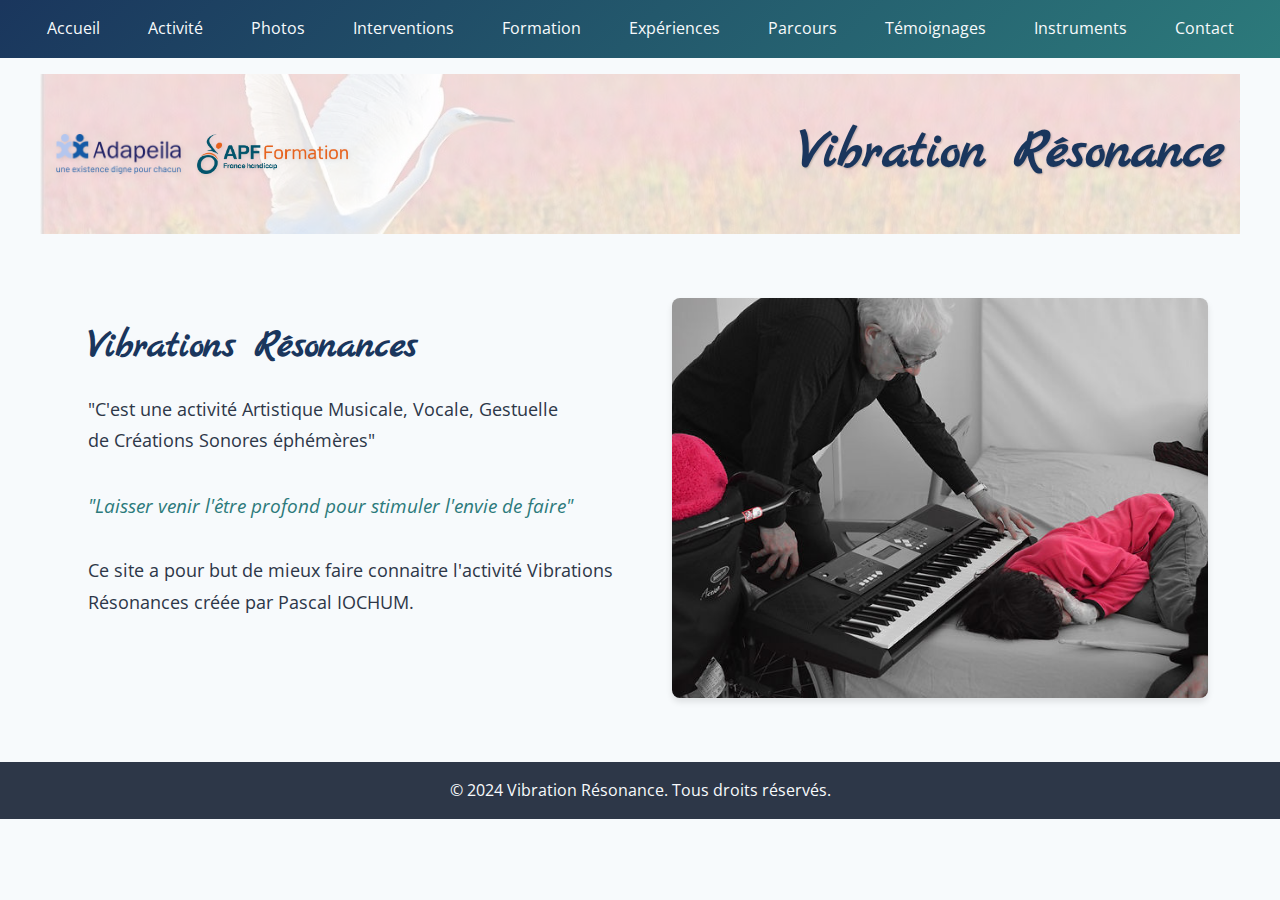
==== index.html @ 5643af01 "Déploiement initial du site" ====
<!DOCTYPE html>
<html lang="fr">
<head>
    <meta charset="UTF-8">
    <meta name="viewport" content="width=device-width, initial-scale=1.0">
    <meta name="description" content="Découvrez l'univers des vibrations et résonances sonores">
    <title>Vibration Résonance - Accueil</title>
    <link rel="stylesheet" href="css/style.css">
    <link rel="preconnect" href="https://fonts.googleapis.com">
    <link rel="preconnect" href="https://fonts.gstatic.com" crossorigin>
    <link href="https://fonts.googleapis.com/css2?family=Montserrat:wght@400;600;700&family=Open+Sans:wght@400;600&family=Marck+Script&display=swap" rel="stylesheet">
</head>
<body>
    <header>
        <nav>
            <ul>
                <li><a href="index.html">Accueil</a></li>
                <li><a href="pages/activite.html">Activité</a></li>
                <li><a href="pages/photos.html">Photos</a></li>
                <li><a href="pages/interventions.html">Interventions</a></li>
                <li><a href="pages/formation.html">Formation</a></li>
                <li><a href="pages/experiences.html">Expériences</a></li>
                <li><a href="pages/parcours.html">Parcours</a></li>
                <li><a href="pages/temoignages.html">Témoignages</a></li>
                <li><a href="pages/instruments.html">Instruments</a></li>
                <li><a href="pages/contact.html">Contact</a></li>
            </ul>
        </nav>
        <div class="logo-container">
            <div class="logo-left">
                <img src="images/logos/adapeila.png" alt="Logo Adapeila">
                <img src="images/logos/apf.png" alt="Logo APF">
            </div>
            <h1 class="main-title">Vibration Résonance</h1>
        </div>
    </header>
    <main>
        <section class="intro-section">
            <div class="intro-text">
                <h2>Vibrations Résonances</h2>
                <p>"C'est une activité Artistique Musicale, Vocale, Gestuelle<br>
                de Créations Sonores éphémères"</p>
                <p class="quote">"Laisser venir l'être profond pour stimuler l'envie de faire"</p>
                <p>Ce site a pour but de mieux faire connaitre l'activité Vibrations Résonances créée par Pascal IOCHUM.</p>
            </div>
            <div class="slideshow" id="residentsSlideshow">
                <!-- Les images seront injectées dynamiquement par JavaScript -->
            </div>
        </section>
    </main>
    <footer>
        <p>&copy; 2024 Vibration Résonance. Tous droits réservés.</p>
    </footer>
    <script src="js/main.js"></script>
</body>
</html>
---- css/style.css ----
:root {
    /* Palette de couleurs */
    --primary-blue: #1a365d;
    --primary-turquoise: #2c7a7b;
    --secondary-purple: #553c9a;
    --secondary-magenta: #b83280;
    --neutral-dark: #2d3748;
    --neutral-light: #f7fafc;
    
    /* Espacements */
    --spacing-sm: 0.5rem;
    --spacing-md: 1rem;
    --spacing-lg: 2rem;
}

/* Importation des polices */
@import url('https://fonts.googleapis.com/css2?family=Montserrat:wght@400;600;700&family=Open+Sans:wght@400;600&display=swap');

/* Reset et base */
* {
    margin: 0;
    padding: 0;
    box-sizing: border-box;
}

body {
    font-family: 'Open Sans', sans-serif;
    line-height: 1.6;
    color: var(--neutral-dark);
    background-color: var(--neutral-light);
}

/* Typographie */
h1, h2, h3, h4, h5, h6 {
    font-family: 'Montserrat', sans-serif;
    font-weight: 700;
    color: var(--primary-blue);
}

/* Titre principal */
.main-title {
    position: relative;
    z-index: 2;
    font-family: "Marck Script", cursive;
    font-size: 3.5rem;
    color: var(--primary-blue);
    margin: 0;
    line-height: 1.2;
    text-shadow: 1px 1px 2px rgba(0, 0, 0, 0.2);
}

/* Header et logos */
header {
    background: var(--neutral-light);
}

.logo-container {
    display: flex;
    align-items: center;
    max-width: 1200px;
    width: 100%;
    height: 160px;
    margin: 0 auto;
    padding: var(--spacing-md);
    justify-content: space-between;
    background: url('../images/grue.jpeg') center/cover no-repeat;
    position: relative;
}

.logo-container::before {
    content: '';
    position: absolute;
    top: 0;
    left: 0;
    right: 0;
    bottom: 0;
    background: rgba(255, 255, 255, 0.8);
    z-index: 1;
}

.logo-left {
    position: relative;
    z-index: 2;
    display: flex;
    gap: var(--spacing-md);
}

.logo-container img {
    height: 40px;
    width: auto;
    filter: drop-shadow(1px 1px 2px rgba(0, 0, 0, 0.1));
}

/* Navigation */
nav {
    background: linear-gradient(135deg, var(--primary-blue), var(--primary-turquoise));
    padding: var(--spacing-md);
    margin-bottom: var(--spacing-md);
}

nav .nav-content {
    display: flex;
    align-items: center;
    max-width: 1200px;
    margin: 0 auto;
    gap: var(--spacing-lg);
}

nav ul {
    list-style: none;
    display: flex;
    flex-wrap: wrap;
    justify-content: center;
    gap: var(--spacing-md);
    margin-left: auto;
}

nav ul li a {
    color: var(--neutral-light);
    text-decoration: none;
    padding: var(--spacing-sm) var(--spacing-md);
    border-radius: 4px;
    transition: all 0.3s ease;
}

nav ul li a:hover {
    background-color: rgba(255, 255, 255, 0.1);
    transform: translateY(-2px);
}

/* Layout principal */
main {
    max-width: 1200px;
    margin: 0 auto;
    padding: var(--spacing-lg);
}

/* Animation de base pour les éléments interactifs */
.animate-element {
    transition: all 0.3s ease;
}

/* Footer */
footer {
    text-align: center;
    padding: var(--spacing-md);
    background: var(--neutral-dark);
    color: var(--neutral-light);
}

/* Section Introduction */
.intro-section {
    display: flex;
    gap: var(--spacing-lg);
    margin: var(--spacing-lg) 0;
}

.intro-text {
    flex: 1;
    padding: var(--spacing-md);
}

.intro-text h2 {
    font-family: "Marck Script", cursive;
    font-size: 2.5rem;
    color: var(--primary-blue);
    margin-bottom: var(--spacing-md);
}

.intro-text p {
    margin-bottom: var(--spacing-md);
    line-height: 1.8;
    font-size: 1.1rem;
}

.intro-text .quote {
    font-style: italic;
    color: var(--primary-turquoise);
    font-size: 1.2rem;
    margin: var(--spacing-lg) 0;
}

.slideshow {
    flex: 1;
    position: relative;
    height: 400px;
    overflow: hidden;
    border-radius: 8px;
    box-shadow: 0 4px 6px rgba(0, 0, 0, 0.1);
}

.slideshow img {
    position: absolute;
    width: 100%;
    height: 100%;
    object-fit: cover;
    opacity: 0;
    transition: opacity 0.5s ease-in-out;
}

.slideshow img.active {
    opacity: 1;
}

/* Media queries pour responsive */
@media (max-width: 768px) {
    nav ul {
        flex-direction: column;
        align-items: center;
    }
    
    nav ul li {
        width: 100%;
        text-align: center;
    }
    
    nav .nav-content {
        flex-direction: column;
        align-items: center;
    }
    
    .logo-container {
        margin-bottom: var(--spacing-md);
    }

    .intro-section {
        flex-direction: column;
    }
    
    .slideshow {
        height: 300px;
    }
}
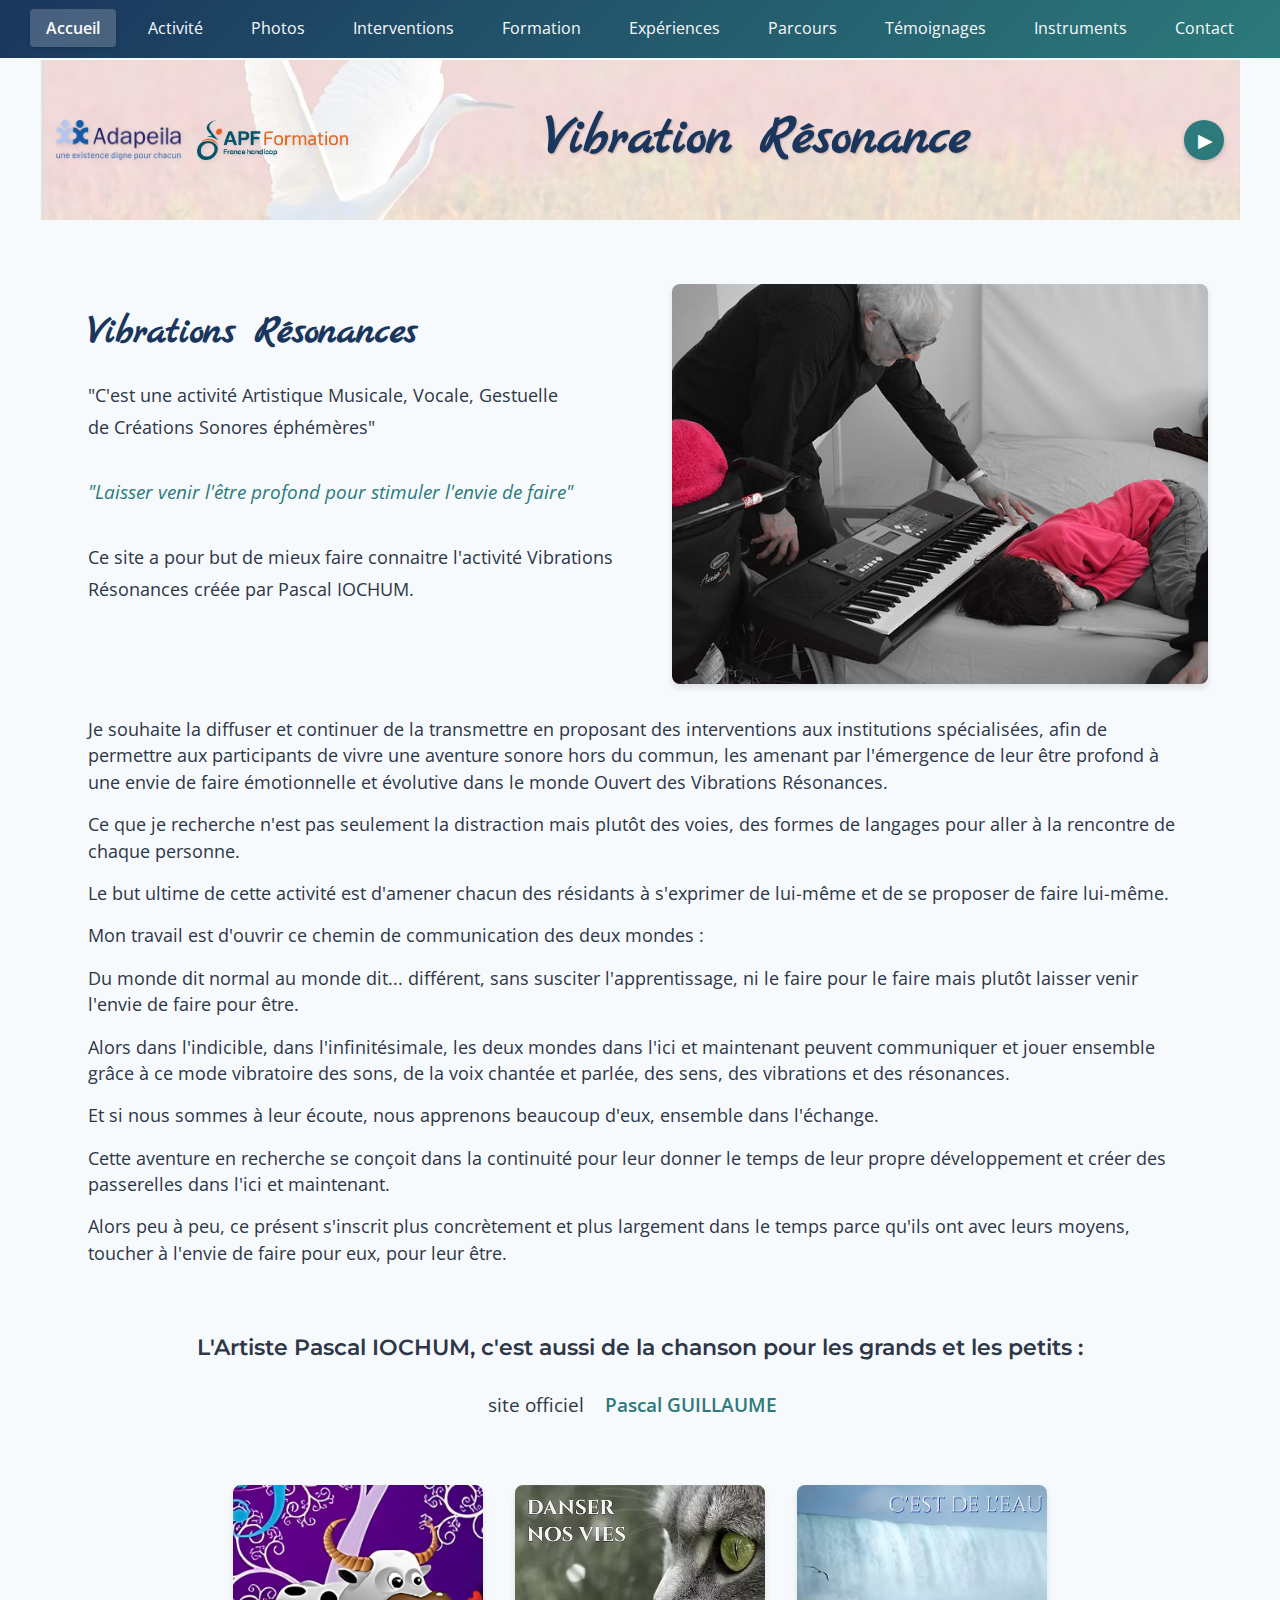
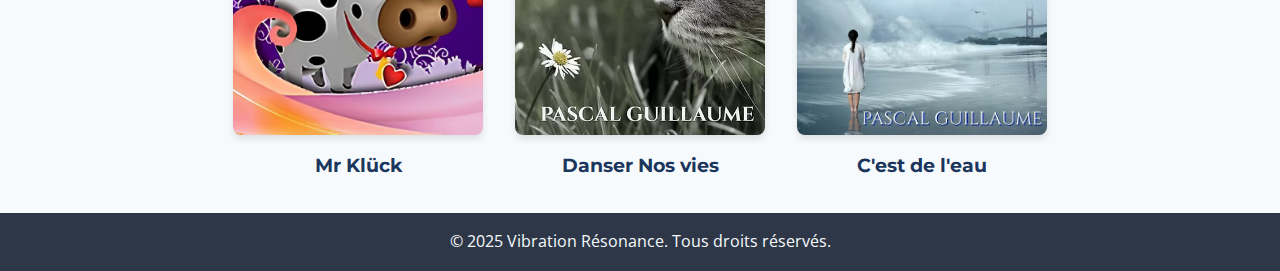
==== commit 6db2fba4: "Mise à jour du style, du script et ajout d'images" ====
--- a/index.html
+++ b/index.html
@@ -9,12 +9,18 @@
     <link rel="preconnect" href="https://fonts.googleapis.com">
     <link rel="preconnect" href="https://fonts.gstatic.com" crossorigin>
     <link href="https://fonts.googleapis.com/css2?family=Montserrat:wght@400;600;700&family=Open+Sans:wght@400;600&family=Marck+Script&display=swap" rel="stylesheet">
+    <audio id="homeAudio" src="audio/home.mp3" preload="auto"></audio>
 </head>
 <body>
     <header>
         <nav>
-            <ul>
-                <li><a href="index.html">Accueil</a></li>
+            <button class="burger-menu" aria-label="Menu">
+                <span class="burger-line"></span>
+                <span class="burger-line"></span>
+                <span class="burger-line"></span>
+            </button>
+            <ul class="nav-menu">
+                <li><a href="index.html" class="active">Accueil</a></li>
                 <li><a href="pages/activite.html">Activité</a></li>
                 <li><a href="pages/photos.html">Photos</a></li>
                 <li><a href="pages/interventions.html">Interventions</a></li>
@@ -32,6 +38,7 @@
                 <img src="images/logos/apf.png" alt="Logo APF">
             </div>
             <h1 class="main-title">Vibration Résonance</h1>
+            <button class="audio-control" id="playButton" aria-label="Jouer la musique"></button>
         </div>
     </header>
     <main>
@@ -47,9 +54,55 @@
                 <!-- Les images seront injectées dynamiquement par JavaScript -->
             </div>
         </section>
+        <section class="presentation-section">
+            <div class="text-block">
+                <p>Je souhaite la diffuser et continuer de la transmettre en proposant des interventions aux institutions spécialisées, afin de permettre aux participants de vivre une aventure sonore hors du commun, les amenant par l'émergence de leur être profond à une envie de faire émotionnelle et évolutive dans le monde Ouvert des Vibrations Résonances.</p>
+                <p>Ce que je recherche n'est pas seulement la distraction mais plutôt des voies, des formes de langages pour aller à la rencontre de chaque personne.</p>
+
+                <p>Le but ultime de cette activité est d'amener chacun des résidants à s'exprimer de lui-même et de se proposer de faire lui-même.</p>
+
+                <p>Mon travail est d'ouvrir ce chemin de communication des deux mondes :</p>
+
+                <p>Du monde dit normal au monde dit... différent, sans susciter l'apprentissage, ni le faire pour le faire mais plutôt laisser venir l'envie de faire pour être.</p>
+
+                <p>Alors dans l'indicible, dans l'infinitésimale, les deux mondes dans l'ici et maintenant peuvent communiquer et jouer ensemble grâce à ce mode vibratoire des sons, de la voix chantée et parlée, des sens, des vibrations et des résonances.</p>
+
+                <p>Et si nous sommes à leur écoute, nous apprenons beaucoup d'eux, ensemble dans l'échange.</p>
+
+                <p>Cette aventure en recherche se conçoit dans la continuité pour leur donner le temps de leur propre développement et créer des passerelles dans l'ici et maintenant.</p>
+
+                <p>Alors peu à peu, ce présent s'inscrit plus concrètement et plus largement dans le temps parce qu'ils ont avec leurs moyens, toucher à l'envie de faire pour eux, pour leur être.</p>
+            </div>
+        </section>
+        <section class="artist-section">
+            <h2>L'Artiste Pascal IOCHUM, c'est aussi de la chanson pour les grands et les petits :</h2>
+            <p class="site-link">site officiel <a href="https://www.pascal-guillaume.com/" target="_blank" rel="noopener noreferrer">Pascal GUILLAUME</a></p>
+        </section>
+        <section class="albums-section">
+            <div class="album-grid">
+                <div class="album-item">
+                    <a href="https://www.pascal-guillaume.com/mes-histoires" target="_blank" rel="noopener noreferrer">
+                        <img src="images/pochettes/vache.jpeg" alt="Album Mr Klück">
+                        <h3>Mr Klück</h3>
+                    </a>
+                </div>
+                <div class="album-item">
+                    <a href="https://www.pascal-guillaume.com/danser-nos-vies" target="_blank" rel="noopener noreferrer">
+                        <img src="images/pochettes/chat.jpeg" alt="Album Danser Nos vies">
+                        <h3>Danser Nos vies</h3>
+                    </a>
+                </div>
+                <div class="album-item">
+                    <a href="https://www.pascal-guillaume.com/c-est-de-l-eau" target="_blank" rel="noopener noreferrer">
+                        <img src="images/pochettes/eau.jpeg" alt="Album C'est de l'eau">
+                        <h3>C'est de l'eau</h3>
+                    </a>
+                </div>
+            </div>
+        </section>
     </main>
     <footer>
-        <p>&copy; 2024 Vibration Résonance. Tous droits réservés.</p>
+        <p>&copy; 2025 Vibration Résonance. Tous droits réservés.</p>
     </footer>
     <script src="js/main.js"></script>
 </body>
--- a/css/style.css
+++ b/css/style.css
@@ -51,6 +51,7 @@
 
 /* Header et logos */
 header {
+    margin-top: 60px; /* Hauteur de la nav */
     background: var(--neutral-light);
 }
 
@@ -95,7 +96,11 @@
 nav {
     background: linear-gradient(135deg, var(--primary-blue), var(--primary-turquoise));
     padding: var(--spacing-md);
-    margin-bottom: var(--spacing-md);
+    position: fixed;
+    top: 0;
+    left: 0;
+    right: 0;
+    z-index: 1000;
 }
 
 nav .nav-content {
@@ -123,6 +128,13 @@
     transition: all 0.3s ease;
 }
 
+nav ul li a.active {
+    background-color: rgba(255, 255, 255, 0.2);
+    font-weight: 600;
+    transform: translateY(-2px);
+    box-shadow: 0 2px 4px rgba(0, 0, 0, 0.1);
+}
+
 nav ul li a:hover {
     background-color: rgba(255, 255, 255, 0.1);
     transform: translateY(-2px);
@@ -202,6 +214,104 @@
     opacity: 1;
 }
 
+/* Section présentation */
+.presentation-section {
+    margin-top: var(--spacing-lg);
+    scroll-margin-top: var(--spacing-lg);
+}
+
+.text-block {
+    max-width: 1200px;
+    margin: 0 auto;
+    line-height: 1.5;
+    padding: 0 var(--spacing-md);
+}
+
+.text-block p {
+    margin-bottom: var(--spacing-md);
+    font-size: 1.1rem;
+}
+
+/* Section artiste */
+.artist-section {
+    margin-top: var(--spacing-lg);
+    text-align: center;
+    padding: var(--spacing-lg) 0;
+}
+
+.artist-section h2 {
+    font-family: 'Montserrat', sans-serif;
+    font-size: 1.4rem;
+    font-weight: 600;
+    color: var(--neutral-dark);
+    margin-bottom: var(--spacing-md);
+}
+
+.artist-section .site-link {
+    display: inline-block;
+    margin-top: var(--spacing-sm);
+    font-size: 1.2rem;
+}
+
+.artist-section .site-link a {
+    color: var(--primary-turquoise);
+    text-decoration: none;
+    font-weight: 600;
+    padding: var(--spacing-sm) var(--spacing-md);
+    border-radius: 4px;
+    transition: all 0.3s ease;
+}
+
+.artist-section .site-link a:hover {
+    background-color: rgba(44, 122, 123, 0.1);
+    color: var(--primary-blue);
+}
+
+/* Section albums */
+.albums-section {
+    margin-top: var(--spacing-lg);
+}
+
+.album-grid {
+    display: flex;
+    justify-content: center;
+    gap: var(--spacing-lg);
+    flex-wrap: wrap;
+}
+
+.album-item {
+    text-align: center;
+    transition: transform 0.3s ease;
+}
+
+.album-item:hover {
+    transform: translateY(-5px);
+}
+
+.album-item img {
+    width: 250px;
+    height: 250px;
+    object-fit: cover;
+    border-radius: 8px;
+    box-shadow: 0 4px 6px rgba(0, 0, 0, 0.1);
+}
+
+.album-item h3 {
+    margin-top: var(--spacing-sm);
+    color: var(--primary-blue);
+    font-size: 1.2rem;
+}
+
+.album-item a {
+    text-decoration: none;
+}
+
+/* Scroll behavior */
+html {
+    scroll-behavior: smooth;
+    scroll-padding-top: var(--spacing-lg);
+}
+
 /* Media queries pour responsive */
 @media (max-width: 768px) {
     nav ul {
@@ -230,4 +340,262 @@
     .slideshow {
         height: 300px;
     }
-}
+    
+    .album-grid {
+        gap: var(--spacing-md);
+    }
+    
+    .album-item img {
+        width: 200px;
+        height: 200px;
+    }
+
+    nav {
+        padding: var(--spacing-sm);
+    }
+    
+    header {
+        margin-top: 280px; /* Ajuster selon la hauteur du menu en mobile */
+    }
+}
+
+/* Style pour le bouton play */
+.audio-control {
+    position: relative;
+    z-index: 2;
+    background: var(--primary-turquoise);
+    border: none;
+    color: white;
+    width: 40px;
+    height: 40px;
+    border-radius: 50%;
+    cursor: pointer;
+    margin-left: 1rem;
+    display: flex;
+    align-items: center;
+    justify-content: center;
+    transition: all 0.3s ease;
+    box-shadow: 0 2px 4px rgba(0, 0, 0, 0.2);
+}
+
+.audio-control::before {
+    content: "▶";
+    font-size: 1.2rem;
+    margin-left: 3px;
+}
+
+.audio-control:hover {
+    transform: scale(1.1);
+    background: var(--primary-blue);
+}
+
+.audio-control:disabled {
+    opacity: 0.5;
+    cursor: default;
+    transform: none;
+}
+
+/* Burger Menu */
+.burger-menu {
+    display: none;
+    flex-direction: column;
+    justify-content: space-around;
+    width: 35px;
+    height: 30px;
+    background: var(--primary-blue);
+    border: 1px solid var(--neutral-light);
+    border-radius: 4px;
+    cursor: pointer;
+    padding: 6px;
+    position: fixed;
+    top: 10px;
+    right: 20px;
+    z-index: 1001;
+}
+
+.burger-line {
+    display: block;
+    width: 100%;
+    height: 2px;
+    background-color: var(--neutral-light);
+    border-radius: 2px;
+    transition: all 0.3s ease;
+}
+
+@media (max-width: 768px) {
+    .burger-menu {
+        display: flex;
+    }
+
+    nav ul.nav-menu {
+        display: none;
+        position: fixed;
+        top: 0;
+        left: 0;
+        right: 0;
+        background: var(--primary-blue);
+        padding: 60px 20px 20px;
+        flex-direction: column;
+        gap: 20px;
+        height: auto;
+        z-index: 1000;
+    }
+
+    nav ul.nav-menu.show {
+        display: flex;
+    }
+
+    .burger-menu.active .burger-line:nth-child(1) {
+        transform: translateY(10px) rotate(45deg);
+    }
+
+    .burger-menu.active .burger-line:nth-child(2) {
+        opacity: 0;
+    }
+
+    .burger-menu.active .burger-line:nth-child(3) {
+        transform: translateY(-10px) rotate(-45deg);
+    }
+}
+
+/* Page Activité */
+.activity-content {
+    max-width: 800px;
+    margin: 0 auto;
+    padding: var(--spacing-lg);
+}
+
+.activity-content h1 {
+    font-size: 2.5rem;
+    margin-bottom: var(--spacing-lg);
+    color: var(--primary-blue);
+    text-align: center;
+}
+
+.activity-content h2 {
+    font-size: 1.8rem;
+    color: var(--primary-turquoise);
+    margin: var(--spacing-lg) 0 var(--spacing-md);
+}
+
+.activity-text p {
+    margin-bottom: var(--spacing-md);
+    line-height: 1.7;
+    font-size: 1.1rem;
+}
+
+.highlight-box {
+    background: rgba(44, 122, 123, 0.1);
+    border-left: 4px solid var(--primary-turquoise);
+    padding: var(--spacing-md);
+    margin: var(--spacing-lg) 0;
+    border-radius: 0 4px 4px 0;
+}
+
+.highlight-box p {
+    margin: 0;
+    font-style: italic;
+    color: var(--primary-blue);
+}
+
+.example-box {
+    background: rgba(44, 122, 123, 0.05);
+    border-radius: 8px;
+    padding: var(--spacing-lg);
+    margin: var(--spacing-lg) 0;
+    box-shadow: 0 2px 4px rgba(0, 0, 0, 0.05);
+}
+
+.example-box h3 {
+    color: var(--primary-turquoise);
+    font-size: 1.3rem;
+    margin-bottom: var(--spacing-md);
+}
+
+.example-box p {
+    font-size: 1rem;
+    line-height: 1.6;
+    color: var(--neutral-dark);
+}
+
+.quote-box {
+    background: rgba(26, 54, 93, 0.05);
+    border-left: 4px solid var(--primary-blue);
+    padding: var(--spacing-md) var(--spacing-lg);
+    margin: var(--spacing-lg) 0;
+    border-radius: 0 8px 8px 0;
+}
+
+.quote-box p {
+    font-style: italic;
+    color: var(--primary-blue);
+    font-size: 1.1rem;
+    margin: 0;
+}
+
+/* Lien vers les instruments */
+.instruments-link {
+    text-align: center;
+    margin-top: var(--spacing-lg);
+    padding-top: var(--spacing-lg);
+    border-top: 1px solid rgba(0, 0, 0, 0.1);
+}
+
+.btn-link {
+    display: inline-block;
+    color: var(--primary-turquoise);
+    text-decoration: none;
+    font-weight: 600;
+    padding: var(--spacing-md) var(--spacing-lg);
+    border: 2px solid var(--primary-turquoise);
+    border-radius: 4px;
+    transition: all 0.3s ease;
+}
+
+.btn-link:hover {
+    background: var(--primary-turquoise);
+    color: white;
+    transform: translateY(-2px);
+}
+
+@media (max-width: 768px) {
+    .activity-content {
+        padding: var(--spacing-md);
+    }
+    
+    .activity-content h1 {
+        font-size: 2rem;
+    }
+}
+
+.activity-header-image {
+    margin: var(--spacing-lg) 0 -50px;  /* Margin négative en bas pour superposition */
+    text-align: center;
+    position: relative;
+    padding-bottom: 80px;  /* Espace pour le dégradé */
+}
+
+.activity-header-image::after {
+    content: '';
+    position: absolute;
+    left: 0;
+    right: 0;
+    bottom: 0;
+    height: 100px;
+    background: linear-gradient(to bottom, transparent, var(--neutral-light));
+    pointer-events: none;
+    z-index: 1;
+}
+
+.activity-header-image img {
+    max-width: 100%;
+    height: auto;
+    border-radius: 8px;
+    box-shadow: 0 4px 6px rgba(0, 0, 0, 0.1);
+    position: relative;
+}
+
+.activity-text {
+    position: relative;
+    z-index: 2;  /* Place le texte au-dessus de l'image */
+}
